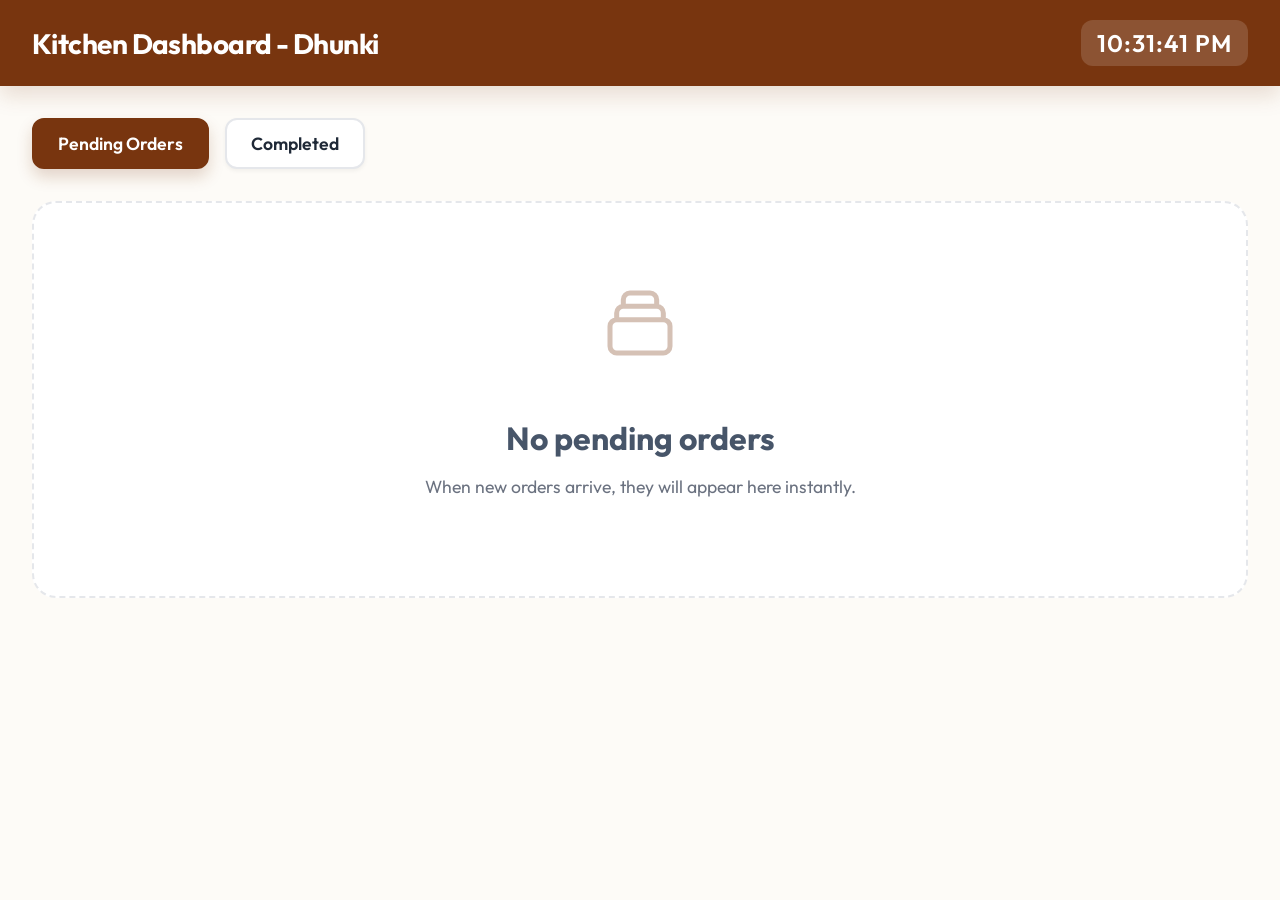
==== kitchen.html @ 9b4f63ce "fixed most of the issues, added dashboards, made frequently added items dynamic from order historys " ====
<!DOCTYPE html>
<html lang="en">
<head>
    <meta charset="UTF-8">
    <meta name="viewport" content="width=device-width, initial-scale=1.0">
    <title>Kitchen Dashboard - Dhunki</title>
    <!-- Fonts -->
    <link rel="preconnect" href="https://fonts.googleapis.com">
    <link rel="preconnect" href="https://fonts.gstatic.com" crossorigin>
    <link href="https://fonts.googleapis.com/css2?family=Outfit:wght@300;400;500;600;700&display=swap" rel="stylesheet">
    
    <link href="kitchen.css" rel="stylesheet">
</head>
<body>

    <header class="header">
        <h1>Kitchen Dashboard - Dhunki</h1>
        <div class="clock" id="real-time-clock">00:00:00</div>
    </header>

    <main class="main-content">
        <div class="filters">
            <button class="filter-btn active" data-filter="pending">Pending Orders</button>
            <button class="filter-btn" data-filter="completed">Completed</button>
        </div>

        <div class="orders-grid" id="orders-container">
            <!-- Orders injected via JS -->
        </div>
    </main>

    <script src="https://cdnjs.cloudflare.com/ajax/libs/gsap/3.12.2/gsap.min.js"></script>
    <script src="kitchen.js"></script>
</body>
</html>
---- kitchen.css ----
:root {
    --brand-color: #78350f; /* Dark brown from the main theme */
    --brand-light: #92400e;
    --brand-dark: #451a03;
    --bg-main: #fdfbf7; /* Cream color */
    --text-dark: #1f2937;
    --text-light: #6b7280;
    --border-color: #e5e7eb;
    --card-bg: #ffffff;
    --success: #10b981;
    --success-dark: #047857;
    --warning: #f59e0b;
    --danger: #ef4444;
}

body {
    margin: 0;
    font-family: 'Outfit', sans-serif;
    background-color: var(--bg-main);
    color: var(--text-dark);
    -webkit-font-smoothing: antialiased;
}

/* Header */
.header {
    background-color: var(--brand-color);
    color: white;
    padding: 20px 32px;
    display: flex;
    justify-content: space-between;
    align-items: center;
    box-shadow: 0 10px 20px rgba(120, 53, 15, 0.15);
    position: sticky;
    top: 0;
    z-index: 100;
}

.header h1 {
    margin: 0;
    font-size: 1.75rem;
    font-weight: 700;
    letter-spacing: -0.02em;
}

.clock {
    font-size: 1.5rem;
    font-weight: 600;
    background: rgba(255,255,255,0.15);
    padding: 8px 16px;
    border-radius: 12px;
    letter-spacing: 1px;
}

.main-content {
    padding: 32px;
    max-width: 1600px;
    margin: 0 auto;
}

/* Filters */
.filters {
    display: flex;
    gap: 16px;
    margin-bottom: 32px;
}

.filter-btn {
    background: var(--card-bg);
    border: 2px solid var(--border-color);
    padding: 12px 24px;
    border-radius: 12px;
    font-family: 'Outfit', sans-serif;
    font-weight: 600;
    font-size: 1.1rem;
    cursor: pointer;
    color: var(--text-dark);
    transition: all 0.2s cubic-bezier(0.4, 0, 0.2, 1);
    box-shadow: 0 2px 4px rgba(0,0,0,0.05);
}

.filter-btn:hover {
    border-color: var(--brand-light);
    transform: translateY(-2px);
}

.filter-btn.active {
    background: var(--brand-color);
    color: white;
    border-color: var(--brand-color);
    box-shadow: 0 8px 16px rgba(120, 53, 15, 0.2);
}

/* Grid */
.orders-grid {
    display: grid;
    /* Responsive auto-fill for mobile to large desktop */
    grid-template-columns: repeat(auto-fill, minmax(300px, 1fr));
    gap: 32px;
}

/* Cards */
.order-card {
    background-color: var(--card-bg);
    border-radius: 20px;
    border: 1px solid var(--border-color);
    overflow: hidden;
    display: flex;
    flex-direction: column;
    /* Bold, deep shadow for POS feel */
    box-shadow: 0 10px 30px -5px rgba(0, 0, 0, 0.1), 0 4px 6px -2px rgba(0, 0, 0, 0.05);
    transition: box-shadow 0.3s ease;
    will-change: transform, opacity; /* For GSAP */
}

.order-card:hover {
    box-shadow: 0 20px 40px -5px rgba(0, 0, 0, 0.15);
}

.order-header {
    background-color: var(--brand-color);
    color: white;
    padding: 20px;
    display: flex;
    justify-content: space-between;
    align-items: flex-start;
}

.order-header.completed {
    background-color: var(--success);
}

.table-info {
    display: flex;
    flex-direction: column;
}

.table-name {
    font-size: 2.5rem;
    font-weight: 800;
    margin: 0;
    line-height: 1;
}

.device-info {
    font-size: 0.9rem;
    opacity: 0.8;
    margin-top: 8px;
    font-weight: 500;
}

.time-container {
    display: flex;
    flex-direction: column;
    align-items: flex-end;
    gap: 6px;
}

.time-info {
    font-size: 1.1rem;
    font-weight: 600;
    background: rgba(255,255,255,0.2);
    padding: 6px 12px;
    border-radius: 20px;
}

.time-elapsed {
    font-size: 0.85rem;
    font-weight: 700;
    color: var(--warning);
    background: rgba(0,0,0,0.4);
    padding: 4px 10px;
    border-radius: 12px;
}
.order-header.completed .time-elapsed {
    display: none; /* Hide elapsed time for completed orders */
}

/* Order Items */
.order-body {
    padding: 24px;
    flex-grow: 1;
    background-color: #fafafa;
}

.item-list {
    list-style: none;
    padding: 0;
    margin: 0;
}

.item {
    display: flex;
    justify-content: space-between;
    align-items: center;
    padding: 16px 0;
    border-bottom: 2px dashed #e2e8f0;
    font-size: 1.25rem;
    font-weight: 600;
    color: #334155;
}

.item:last-child {
    border-bottom: none;
    padding-bottom: 0;
}
.item:first-child {
    padding-top: 0;
}

.item-qty {
    background-color: var(--brand-light);
    color: white;
    padding: 6px 12px;
    border-radius: 8px;
    font-weight: 700;
    font-size: 1.1rem;
    margin-right: 16px;
    min-width: 32px;
    text-align: center;
    display: inline-block;
    box-shadow: inset 0 -2px 0 rgba(0,0,0,0.1);
}

.order-header.completed + .order-body .item-qty {
    background-color: var(--success-dark);
}

.item-name {
    flex-grow: 1;
    line-height: 1.3;
}

/* Footer / Action */
.order-footer {
    padding: 20px;
    background-color: white;
    border-top: 1px solid var(--border-color);
}

.complete-btn {
    width: 100%;
    background-color: var(--brand-color);
    color: white;
    border: none;
    padding: 16px;
    border-radius: 12px;
    font-size: 1.25rem;
    font-weight: 700;
    cursor: pointer;
    transition: background-color 0.2s, transform 0.1s;
    font-family: 'Outfit', sans-serif;
    box-shadow: 0 4px 6px rgba(120, 53, 15, 0.2);
}

.complete-btn:hover {
    background-color: var(--brand-dark);
    transform: translateY(-2px);
    box-shadow: 0 6px 12px rgba(120, 53, 15, 0.3);
}

.complete-btn:active {
    transform: translateY(0);
}

/* Empty State */
.empty-state {
    grid-column: 1 / -1;
    text-align: center;
    padding: 80px 20px;
    color: var(--text-light);
    background: white;
    border-radius: 24px;
    border: 2px dashed var(--border-color);
}

.empty-icon {
    width: 80px;
    height: 80px;
    margin-bottom: 24px;
    opacity: 0.3;
    color: var(--brand-color);
}

.empty-state h2 {
    font-size: 2rem;
    color: #475569;
    margin-bottom: 8px;
}

.empty-state p {
    font-size: 1.1rem;
}

/* Responsive Overrides */
@media (max-width: 768px) {
    .header {
        padding: 16px;
    }
    .header h1 {
        font-size: 1.25rem;
    }
    .clock {
        font-size: 1rem;
        padding: 6px 12px;
    }
    .main-content {
        padding: 16px;
    }
    .filters {
        flex-direction: column;
    }
    .filter-btn {
        width: 100%;
        padding: 16px;
        font-size: 1.2rem;
    }
    .orders-grid {
        grid-template-columns: 1fr;
        gap: 20px;
    }
    .table-name {
        font-size: 2rem;
    }
    .item {
        font-size: 1.1rem;
    }
}
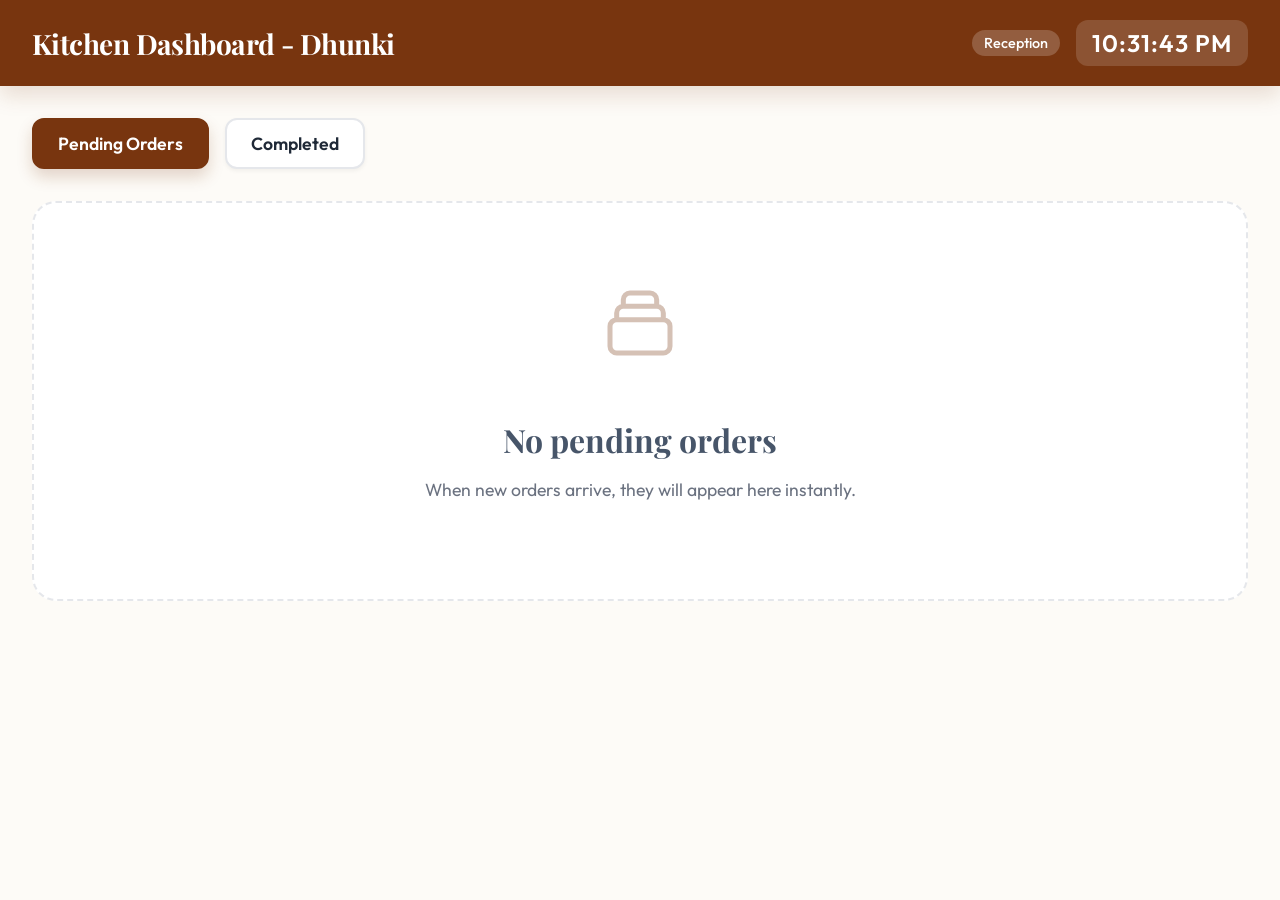
==== commit c29cbd5f: "updated the images, updated the cart, updated the footer menu,created whats on others table" ====
--- a/kitchen.html
+++ b/kitchen.html
@@ -7,7 +7,7 @@
     <!-- Fonts -->
     <link rel="preconnect" href="https://fonts.googleapis.com">
     <link rel="preconnect" href="https://fonts.gstatic.com" crossorigin>
-    <link href="https://fonts.googleapis.com/css2?family=Outfit:wght@300;400;500;600;700&display=swap" rel="stylesheet">
+    <link href="https://fonts.googleapis.com/css2?family=Outfit:wght@300;400;500;600;700&family=Playfair+Display:ital,wght@0,400;0,600;0,700;1,400&display=swap" rel="stylesheet">
     
     <link href="kitchen.css" rel="stylesheet">
 </head>
@@ -15,7 +15,10 @@
 
     <header class="header">
         <h1>Kitchen Dashboard - Dhunki</h1>
-        <div class="clock" id="real-time-clock">00:00:00</div>
+        <div class="header-right" style="display: flex; align-items: center; gap: 16px;">
+            <a href="reception.html" style="color: white; text-decoration: none; font-weight: 500; font-size: 0.9rem; background: rgba(255,255,255,0.2); padding: 4px 12px; border-radius: 20px;">Reception</a>
+            <div class="clock" id="real-time-clock">00:00:00</div>
+        </div>
     </header>
 
     <main class="main-content">
--- a/kitchen.css
+++ b/kitchen.css
@@ -11,11 +11,13 @@
     --success-dark: #047857;
     --warning: #f59e0b;
     --danger: #ef4444;
+    --font-heading: 'Playfair Display', serif;
+    --font-body: 'Outfit', sans-serif;
 }
 
 body {
     margin: 0;
-    font-family: 'Outfit', sans-serif;
+    font-family: var(--font-body);
     background-color: var(--bg-main);
     color: var(--text-dark);
     -webkit-font-smoothing: antialiased;
@@ -36,6 +38,7 @@
 }
 
 .header h1 {
+    font-family: var(--font-heading);
     margin: 0;
     font-size: 1.75rem;
     font-weight: 700;
@@ -69,7 +72,7 @@
     border: 2px solid var(--border-color);
     padding: 12px 24px;
     border-radius: 12px;
-    font-family: 'Outfit', sans-serif;
+    font-family: var(--font-body);
     font-weight: 600;
     font-size: 1.1rem;
     cursor: pointer;
@@ -248,7 +251,7 @@
     font-weight: 700;
     cursor: pointer;
     transition: background-color 0.2s, transform 0.1s;
-    font-family: 'Outfit', sans-serif;
+    font-family: var(--font-body);
     box-shadow: 0 4px 6px rgba(120, 53, 15, 0.2);
 }
 
@@ -282,6 +285,7 @@
 }
 
 .empty-state h2 {
+    font-family: var(--font-heading);
     font-size: 2rem;
     color: #475569;
     margin-bottom: 8px;
